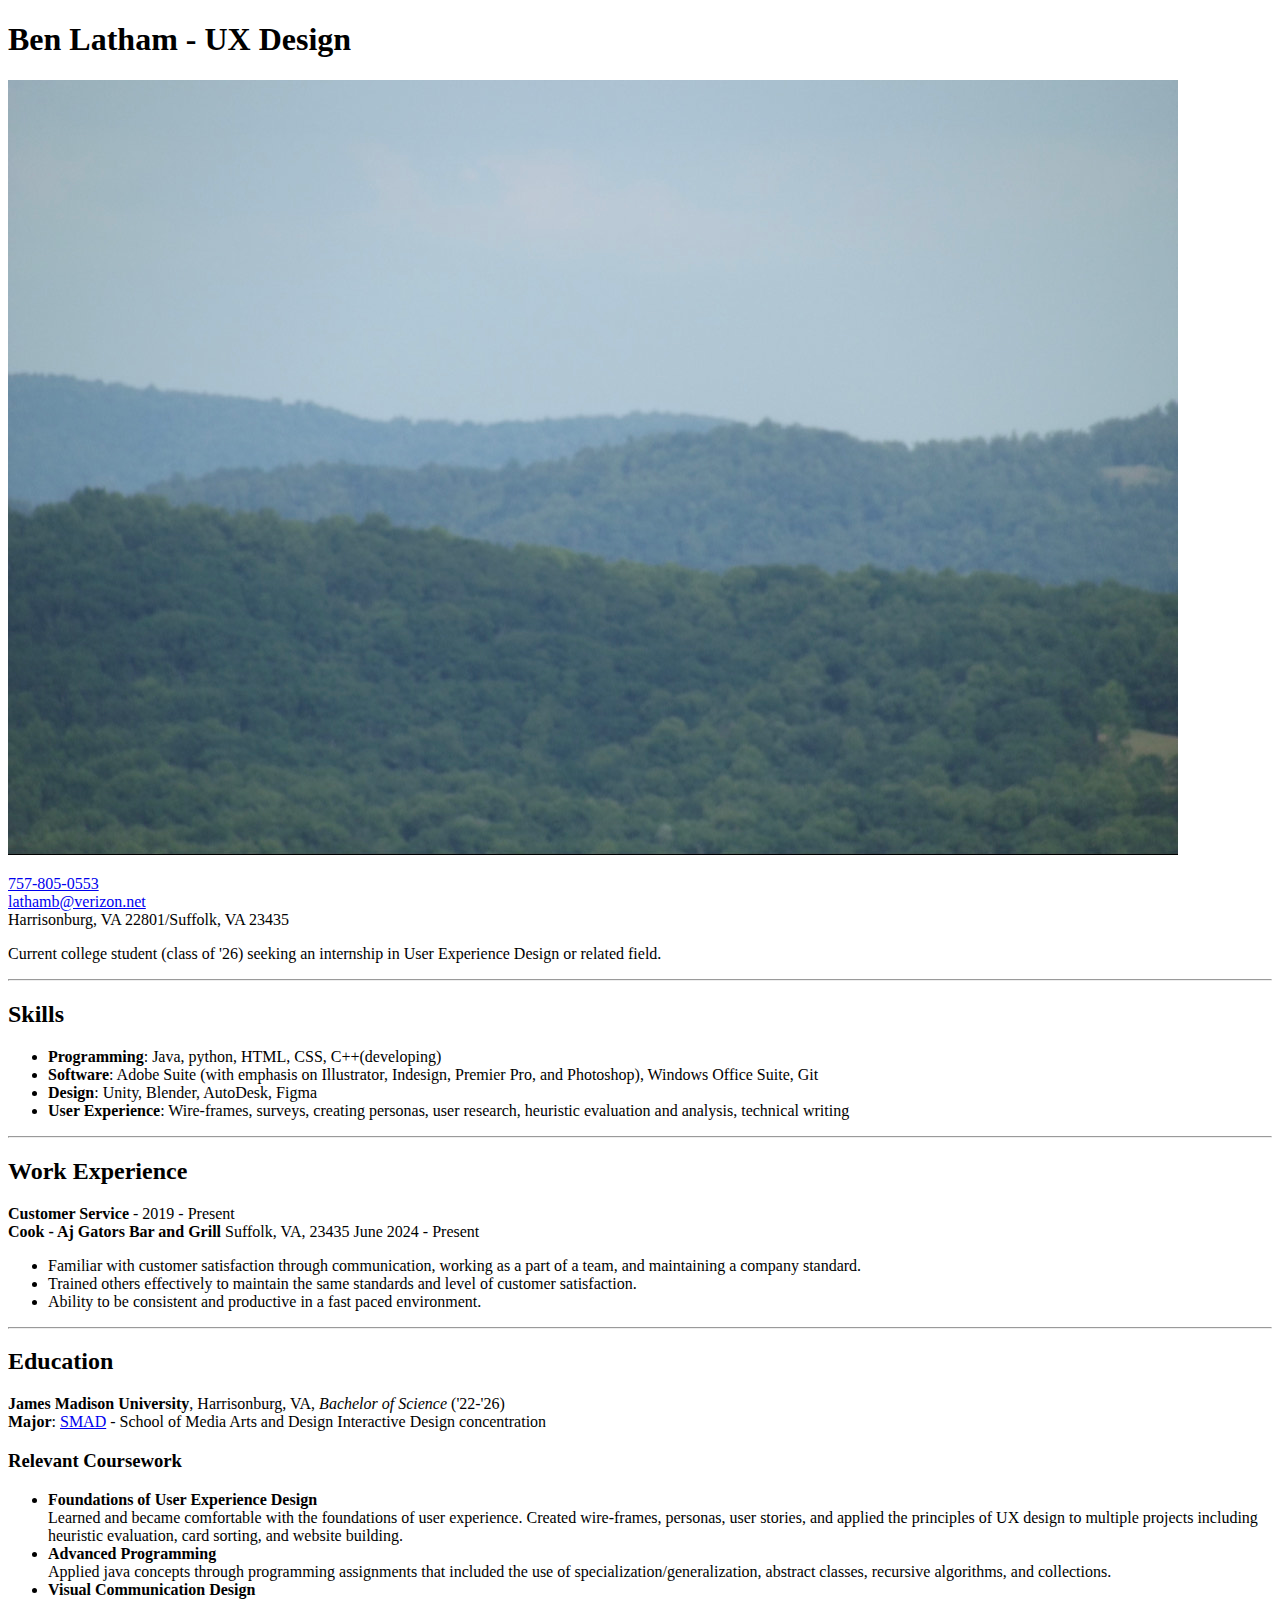
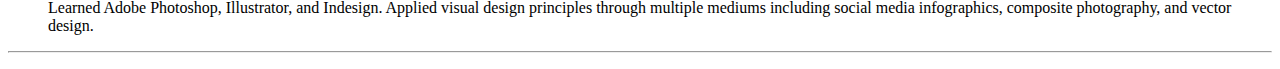
==== index.html @ 09b58c96 "Add files via upload" ====
<!DOCTYPE html>
<html>
    <head>
        <title> Ben Latham Resume</title>
    </head>

    <body>
        <div class="introduction">
            <h1>Ben Latham - UX Design</h1>

            <img src="IMG_4169.jpeg" alt="Mountain Landscape">

            <span class="links">
            <p><a href="tel:757-805-0553">757-805-0553</a><br>
                <a href="mailto:lathamb@verizon.net">lathamb@verizon.net</a><br></span>
                Harrisonburg, VA 22801/Suffolk, VA 23435</p>
                <p>Current college student (class of '26) seeking an internship in User Experience Design or related field.
        </div>
    <hr>

        <div class="skills">
            <h2>Skills</h2>
            <ul>
                <li><b>Programming</b>: Java, python, HTML, CSS, C++(developing)</li>
                <li><b>Software</b>: Adobe Suite (with emphasis on Illustrator, Indesign, Premier Pro, and Photoshop), Windows Office Suite, Git</li>
                <li><b>Design</b>: Unity, Blender, AutoDesk, Figma</li>
                <li><b>User Experience</b>: Wire-frames, surveys, creating personas, user research, heuristic evaluation and analysis, technical writing</li>
            </ul>
        </div>
    <hr>

        <div class="work_experience">
            <h2>Work Experience</h2>
            <b>Customer Service</b> - 2019 - Present <br>
            <b>Cook - Aj Gators Bar and Grill</b> Suffolk, VA, 23435 June 2024 - Present
                <ul>
                    <li>Familiar with customer satisfaction through communication, working as a part of a team, and maintaining a company standard.</li>
                    <li>Trained others effectively to maintain the same standards and level of customer satisfaction.</li>
                    <li>Ability to be consistent and productive in a fast paced environment.</li>
                </ul>
        </div>
    <hr>

        <div class="education">
            <h2>Education</h2>
            <b>James Madison University</b>, Harrisonburg, VA, <i>Bachelor of Science</i> ('22-'26)<br>
            <b>Major</b>: <span class="links"><a href="https://www.jmu.edu/academics/undergraduate/majors/media-arts-and-design.shtml">SMAD</span></a> - School of Media Arts and Design Interactive Design concentration<br>
            <h3>Relevant Coursework</h3>
                <ul>
                    <li><b>Foundations of User Experience Design</b> <br>
                    Learned and became comfortable with the foundations of user experience. 
                    Created wire-frames, personas, user stories, and applied the principles of UX design to multiple 
                    projects including heuristic evaluation, card sorting, and website building.</li>
                    <li><b>Advanced Programming</b> <br>
                    Applied java concepts through programming assignments that included the use of specialization/generalization, abstract classes, recursive algorithms, and collections.</li>
                    <li><b>Visual Communication Design</b> <br>
                    Learned Adobe Photoshop, Illustrator, and Indesign.
                    Applied visual design principles through multiple mediums including social media infographics, composite photography, and vector design.</li>
                </ul>
        </div>
    <hr>
        </p>
    </body>
</html>
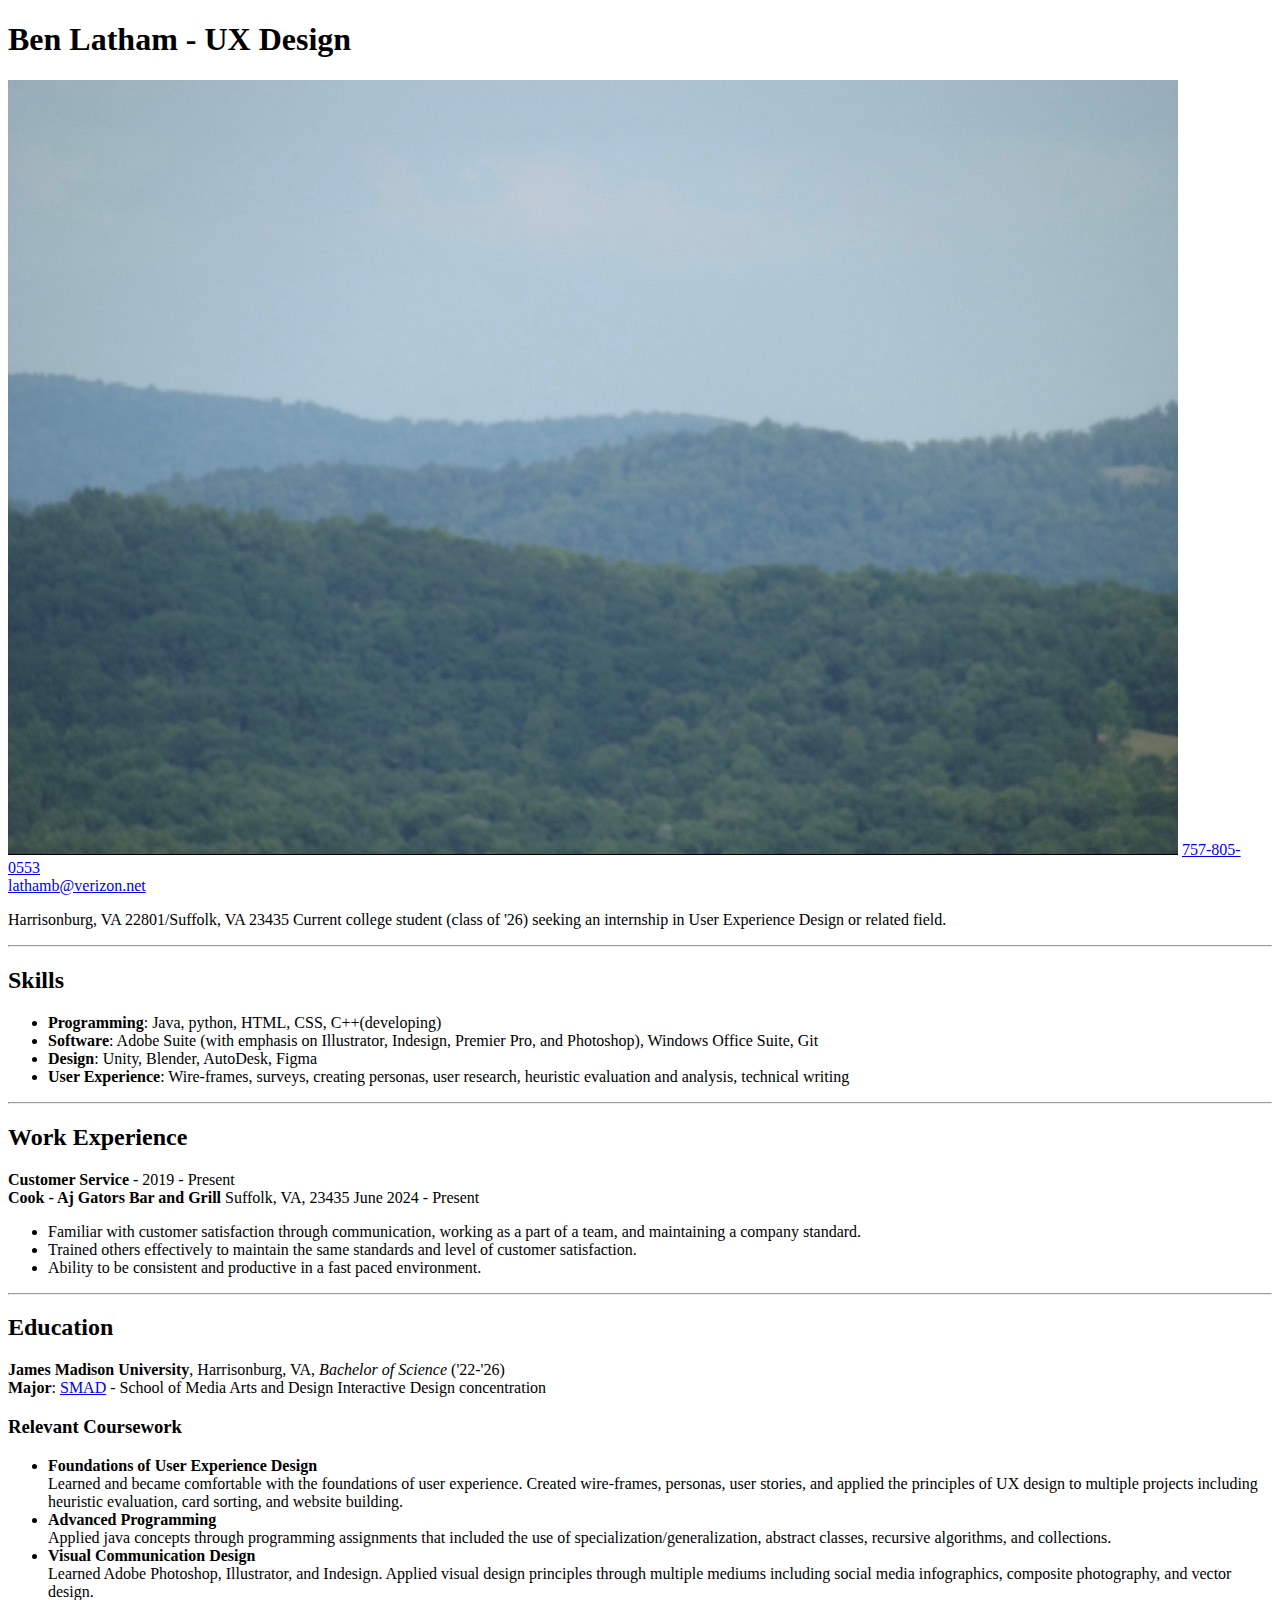
==== commit 85a72c88: "Fixed Validation" ====
--- a/index.html
+++ b/index.html
@@ -1,5 +1,5 @@
 <!DOCTYPE html>
-<html>
+<html lang="en">
     <head>
         <title> Ben Latham Resume</title>
     </head>
@@ -11,10 +11,12 @@
             <img src="IMG_4169.jpeg" alt="Mountain Landscape">
 
             <span class="links">
-            <p><a href="tel:757-805-0553">757-805-0553</a><br>
+                <a href="tel:757-805-0553">757-805-0553</a><br>
                 <a href="mailto:lathamb@verizon.net">lathamb@verizon.net</a><br></span>
-                Harrisonburg, VA 22801/Suffolk, VA 23435</p>
-                <p>Current college student (class of '26) seeking an internship in User Experience Design or related field.
+            <p>
+                Harrisonburg, VA 22801/Suffolk, VA 23435
+                Current college student (class of '26) seeking an internship in User Experience Design or related field.
+            </p>
         </div>
     <hr>
 
@@ -44,7 +46,7 @@
         <div class="education">
             <h2>Education</h2>
             <b>James Madison University</b>, Harrisonburg, VA, <i>Bachelor of Science</i> ('22-'26)<br>
-            <b>Major</b>: <span class="links"><a href="https://www.jmu.edu/academics/undergraduate/majors/media-arts-and-design.shtml">SMAD</span></a> - School of Media Arts and Design Interactive Design concentration<br>
+            <b>Major</b>: <span class="links"><a href="https://www.jmu.edu/academics/undergraduate/majors/media-arts-and-design.shtml">SMAD</a></span> - School of Media Arts and Design Interactive Design concentration<br>
             <h3>Relevant Coursework</h3>
                 <ul>
                     <li><b>Foundations of User Experience Design</b> <br>
@@ -59,6 +61,5 @@
                 </ul>
         </div>
     <hr>
-        </p>
     </body>
 </html>